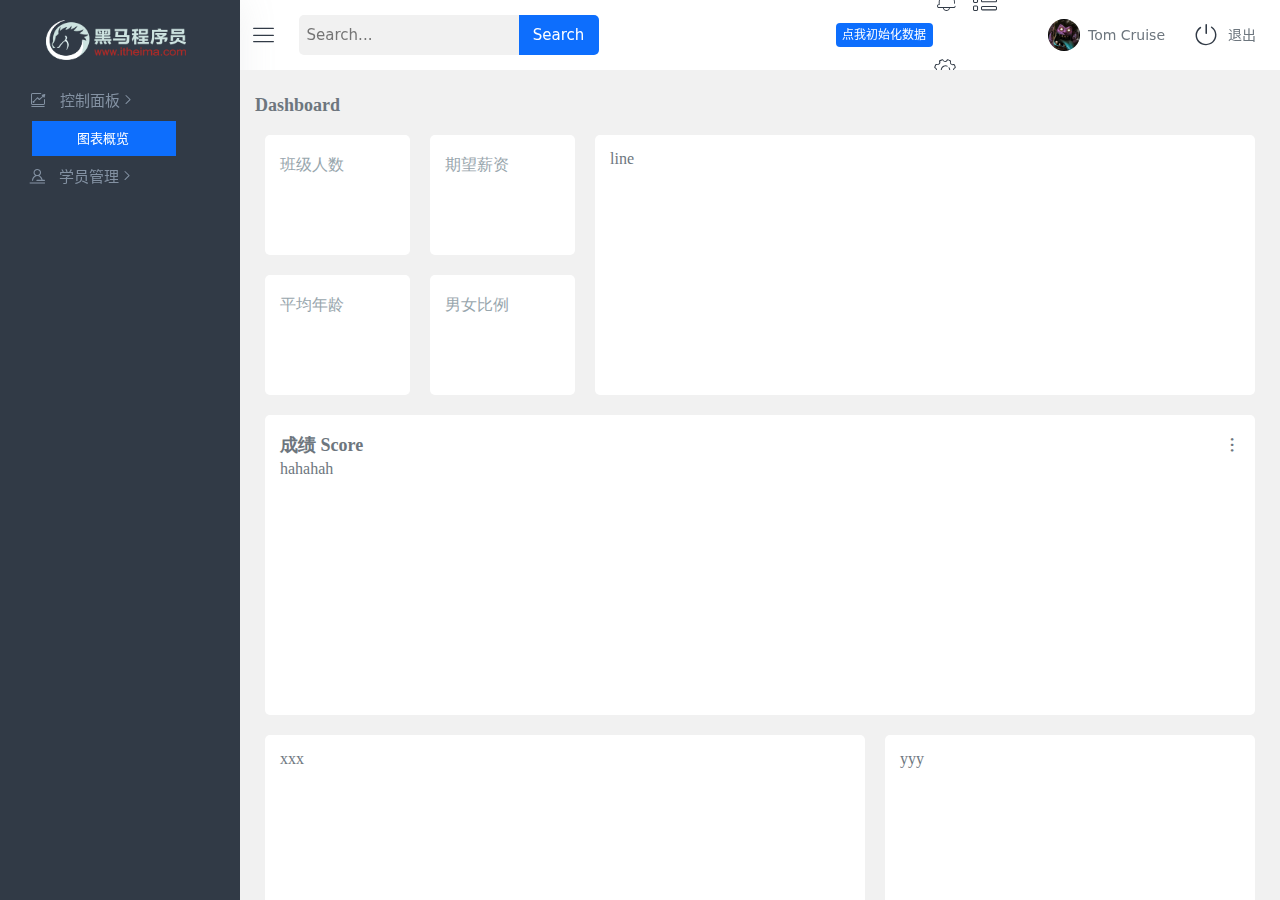
==== index.html @ f34759ee "one" ====
<!doctype html>
<html lang="zh-CN">

<head>
  <!-- 必须的 meta 标签 -->
  <meta charset="utf-8">
  <meta name="viewport" content="width=device-width, initial-scale=1">

  <!-- Bootstrap 的 CSS 文件 -->
  <link rel="stylesheet" href="./assets/lib/bootstrap/bootstrap.min.css">
  <link rel="stylesheet" href="./assets/lib/toastr/toastr.min.css">
  <link rel="stylesheet" href="./assets/iconfont/iconfont.css">
  <link rel="stylesheet" href="./assets/css/index.css">

  <title>Hello, world!</title>
</head>

<body>
  <div class="viewport">
    <div class="leftside">
      <a href="index.html" class="logo">
        <img src="./assets/images/logo2.png" alt="logo">
      </a>
      <ul class="nav">

        <li>
          <a href="javascript:;">
            <span class="iconfont icon-shujukanban"></span>
            控制面板
            <span class="iconfont icon-xiala toggle"></span>
          </a>
          <ul>
            <li><a class="active" href="./dashboard.html" target="fm">图表概览</a></li>
          </ul>
        </li>

        <li>
          <a href="javascript:;">
            <span class="iconfont icon-ketangxueyuan" style="margin-left: -7px; margin-right: 3px;"></span>
            学员管理
            <span class="iconfont icon-xiala toggle"></span>
          </a>
          <ul>
            <li><a href="./student.html" target="fm">学员信息</a></li>
            <li><a href="./score.html" target="fm">成绩录入</a></li>
          </ul>
        </li>
      </ul>
    </div>
    <div class="right">
      <div class="top">
        <div class="menu">
          <span class="iconfont icon-caidan"></span>
        </div>
        <div class="search">
          <input type="text" placeholder="Search...">
          <button>Search</button>
        </div>
        <div class="init">点我初始化数据</div>
        <div>
          <span class="iconfont icon-tongzhi"></span>
          <span class="iconfont icon-caidan2"></span>
          <span class="iconfont icon-shezhi"></span>
        </div>
        <div class="user">
          <img class="avatar" src="./assets/images/avatar.png" alt="">
          <span>Tom Cruise</span>
        </div>
        <div class="logout">
          <a href="javascript:;">
            <span class="iconfont icon-tuichu"></span>
            退出
          </a>
        </div>
      </div>
      <div class="content">
        <iframe src="./dashboard.html" name="fm" frameborder="0"></iframe>
      </div>
    </div>
  </div>

  <script src="./assets/lib/jquery-3.6.0.min.js"></script>
  <script src="./assets/lib/toastr/toastr.min.js"></script>
  <script src="./assets/lib/axios.js"></script>
  <script src="./assets/utils/toastr.js"></script>

  <script src="./assets/js/index.js"></script>
</body>

</html>
---- assets/iconfont/iconfont.css ----
@font-face {
  font-family: "iconfont"; /* Project id  */
  src: url('iconfont.ttf?t=1635692100100') format('truetype');
}

.iconfont {
  font-family: "iconfont" !important;
  font-size: 16px;
  font-style: normal;
  -webkit-font-smoothing: antialiased;
  -moz-osx-font-smoothing: grayscale;
}

.icon-mima:before {
  content: "\e620";
}

.icon-xiala:before {
  content: "\e6b9";
}

.icon-caidan:before {
  content: "\e682";
}

.icon-ketangxueyuan:before {
  content: "\e60d";
}

.icon-close:before {
  content: "\e611";
}

.icon-youcecaidan:before {
  content: "\e606";
}

.icon-yonghu:before {
  content: "\e697";
}

.icon-shezhi:before {
  content: "\e892";
}

.icon-caidan1:before {
  content: "\e63a";
}

.icon-shujukanban:before {
  content: "\eb66";
}

.icon-caidan2:before {
  content: "\e643";
}

.icon-tongzhi:before {
  content: "\e615";
}

.icon-tuichu:before {
  content: "\e634";
}
---- assets/css/index.css ----
* {
  margin : 0;
  padding: 0;
}

body {
  font-size  : 15px;
}

ul {
  list-style: none;
}

a {
  text-decoration: none;
}

.leftside {
  background-color: #313a46;
  width           : 240px;
  position        : fixed;
  bottom          : 0;
  top             : 0;
  box-shadow      : 0 0 35px 0 rgb(154 161 171 / 15%);
}


.logo {
  display    : block;
  width      : 100%;
  height: 70px;
  text-align : center;
}

.logo img {
  line-height: 40px;
  height: 40px;
  margin-top: 20px;
}

/* 侧边栏导航 */
.nav {
  padding: 10px 0;
}

.nav a {
  display: block;
  color  : #8391a2;
  padding: 8px 30px;
  font-family: '微软雅黑';
  font-weight: 500;
}

.nav ul a {
  padding-left: 45px;
  font-size: 13px;
}

.iconfont {
  margin-right: 10px;
}

.nav .active {
  color           : #fff;
  background-color: #0d6efd;
}

.nav .toggle {
  float                 : right;
  transform             : rotate(-90deg);
  /* transform-origin   : center; */
}

.nav ul {
  display: none;
}


@keyframes close {
  0% {
    transform: rotate(0deg);
  }

  100% {
    transform: rotate(-90deg);
  }
}

.close {
  animation: close 0.4s forwards;
}

@keyframes open {
  0% {
    transform: rotate(-90deg);
  }

  100% {
    transform: rotate(0deg);
  }
}

.open {
  animation: open 0.4s forwards;
}

/* 右侧区 */
.right {
  position      : fixed;
  left          : 240px;
  top           : 0;
  bottom        : 0;
  right         : 0;
  display       : flex;
  flex-direction: column;
}

.top {
  height         : 70px;
  display        : flex;
  justify-content: space-between;
  align-items    : center;
}




.top .iconfont {
  font-size  : 24px;
  color      : #313a46;
  line-height: 70px;
  cursor: pointer;
}

.menu {
  width     : 60px;
  text-align: center;
}

.search {
  width      : 550px;
  display    : flex;
  align-items: center;
}

.search input {
  border          : 0 none;
  outline         : none;
  height          : 40px;
  background-color: #f1f1f1;
  border-radius   : 5px 0 0 5px;
  padding-left    : 8px;
  width           : 220px;
  color           : #fefeff;
}

.search button {
  border          : 0 none;
  outline         : none;
  height          : 40px;
  background-color: #0d6efd;
  border-radius   : 0 5px 5px 0;
  width           : 80px;
  color           : #fefeff
}

.init {
  width: 100px;
  border-radius: 4px;
  background-color: #0d6efd;
  font-size: 12px;
  color: #fff;
  line-height: 24px;
  text-align: center;
  cursor: pointer;
}

.user {
  width          : 130px;
  display        : flex;
  justify-content: center;
  align-items    : center;
  font-size      : 14px;
  color          : #6d767e;
}

.logout a {
  width: 110px;
  display        : flex;
  justify-content: center;
  align-items    : center;
  font-size      : 14px;
  color          : #6d767e;
}

.avatar {
  height       : 32px;
  width        : 32px;
  overflow     : hidden;
  border-radius: 50%;
  margin-right : 8px;
}

.content {
  flex: 1;
}

iframe {
  width : 100%;
  height: 100%;
}
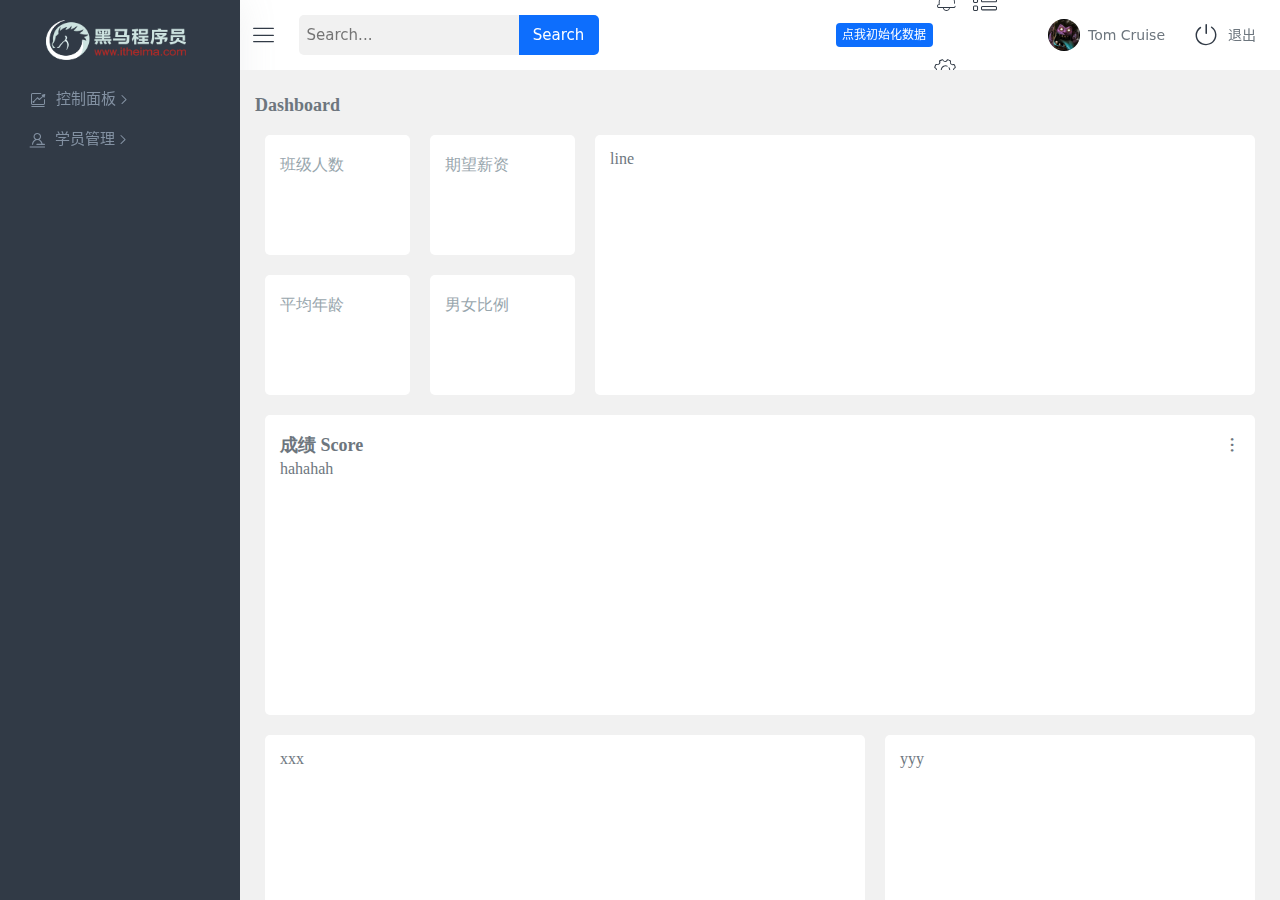
==== commit 36da4615: "初始化和退出功能" ====
--- a/index.html
+++ b/index.html
@@ -10,6 +10,7 @@
   <link rel="stylesheet" href="./assets/lib/bootstrap/bootstrap.min.css">
   <link rel="stylesheet" href="./assets/lib/toastr/toastr.min.css">
   <link rel="stylesheet" href="./assets/iconfont/iconfont.css">
+  <link rel="stylesheet" href="./assets/css/common.css">
   <link rel="stylesheet" href="./assets/css/index.css">
 
   <title>Hello, world!</title>
@@ -83,7 +84,8 @@
   <script src="./assets/lib/toastr/toastr.min.js"></script>
   <script src="./assets/lib/axios.js"></script>
   <script src="./assets/utils/toastr.js"></script>
-
+  <script src="./assets/utils/common.js"></script>
+  <script src="./assets/utils/request.js"></script>
   <script src="./assets/js/index.js"></script>
 </body>
 
--- a/assets/css/common.css
+++ b/assets/css/common.css
@@ -0,0 +1,16 @@
+#loadding{
+    width: 4vw;
+    height: 4vw;
+  }
+  .vir-wrap{
+    position: fixed;
+    width: 100vw;
+    height: 100vh;
+    background-color: rgba(255,255,255,.5);
+    display: flex;
+    align-items: center;
+    justify-content: center;
+    z-index: 100000;
+  
+    display: none;
+  }--- a/assets/css/index.css
+++ b/assets/css/index.css
@@ -22,8 +22,17 @@
   bottom          : 0;
   top             : 0;
   box-shadow      : 0 0 35px 0 rgb(154 161 171 / 15%);
-}
-
+  transition: 1s liner;
+  overflow: hidden;
+}
+
+.w0 {
+  width: 0;
+}
+
+.w0 + .right {
+  left: 0;
+}
 
 .logo {
   display    : block;
@@ -49,11 +58,15 @@
   padding: 8px 30px;
   font-family: '微软雅黑';
   font-weight: 500;
+  /* 文字不要换行 */
+  white-space: nowrap;
+  display: flex;
 }
 
 .nav ul a {
   padding-left: 45px;
   font-size: 13px;
+
 }
 
 .iconfont {
@@ -75,7 +88,9 @@
   display: none;
 }
 
-
+.nav ul.show {
+  display: block;
+}
 @keyframes close {
   0% {
     transform: rotate(0deg);
@@ -113,6 +128,7 @@
   right         : 0;
   display       : flex;
   flex-direction: column;
+  transform: 1s linear;
 }
 
 .top {
@@ -121,9 +137,6 @@
   justify-content: space-between;
   align-items    : center;
 }
-
-
-
 
 .top .iconfont {
   font-size  : 24px;
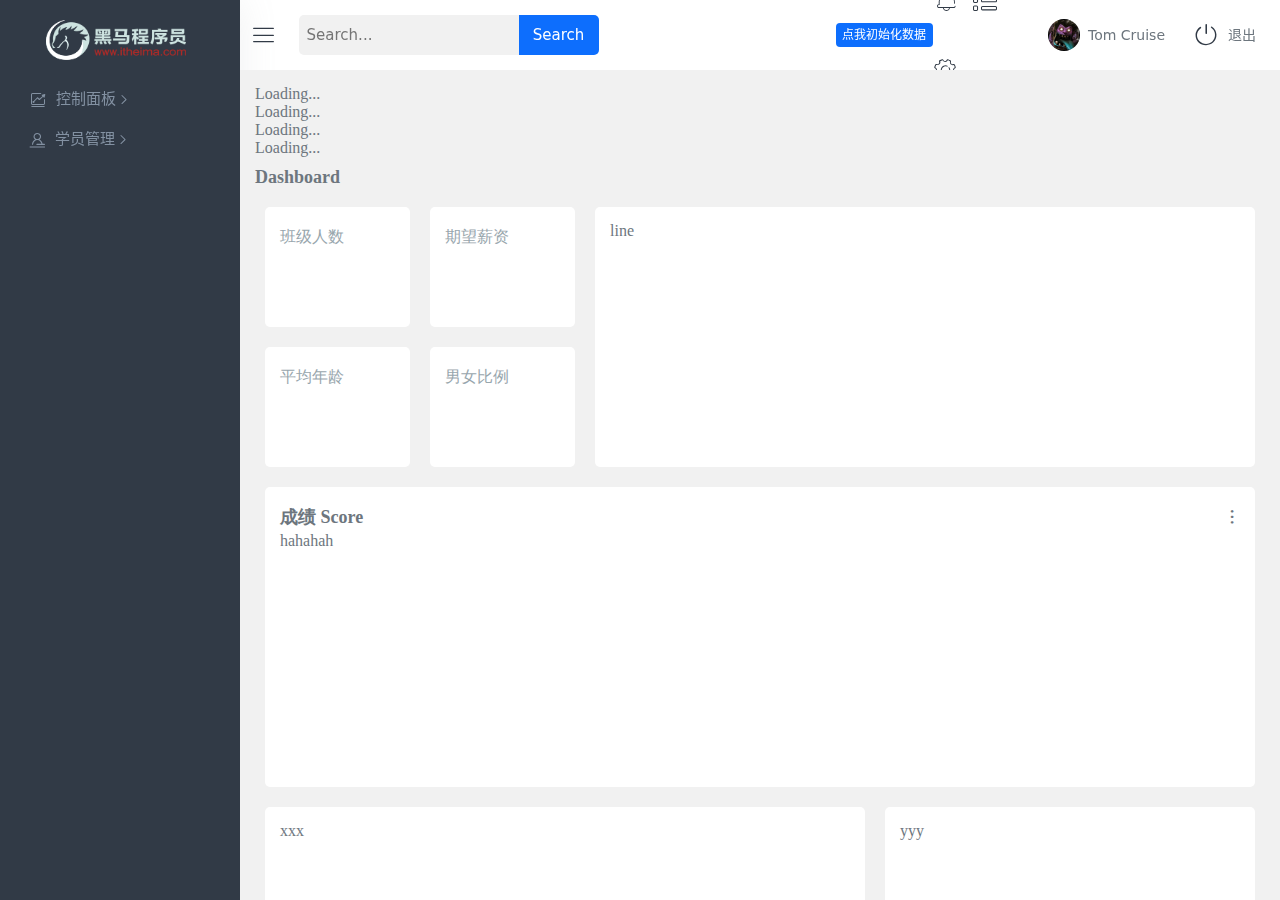
==== commit f59b780f: "柱状图三个点" ====
--- a/index.html
+++ b/index.html
@@ -23,7 +23,6 @@
         <img src="./assets/images/logo2.png" alt="logo">
       </a>
       <ul class="nav">
-
         <li>
           <a href="javascript:;">
             <span class="iconfont icon-shujukanban"></span>
